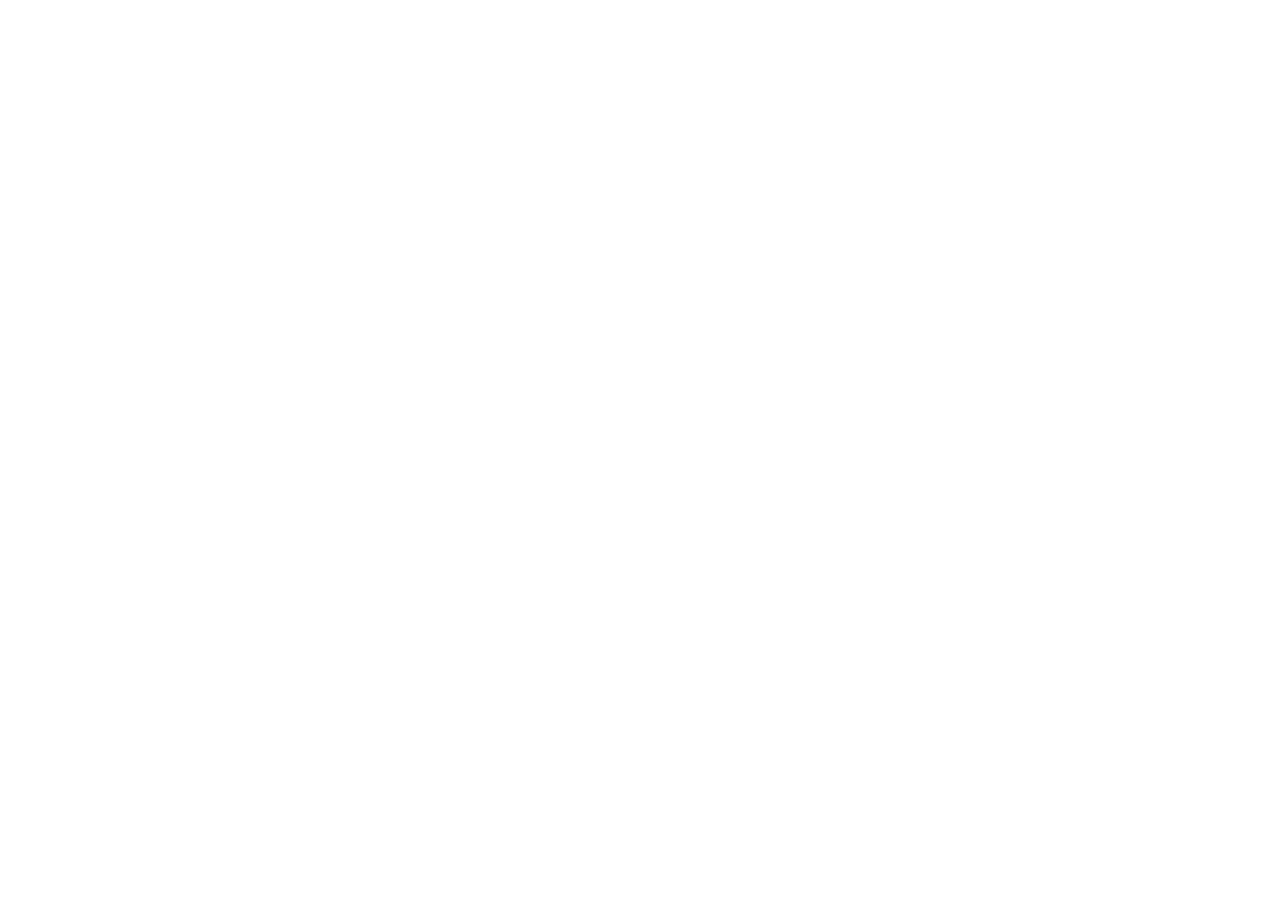
==== article.html @ a83a8c19 "init project" ====
<!DOCTYPE html>
<html lang="en">

<head>
    <meta charset="UTF-8">
    <meta name="viewport" content="width=device-width, initial-scale=1.0">
    <link rel="stylesheet" href="./assets/css/article.css">
    <title>U2-W1-D3 - Flexbox Article</title>
</head>

<body>


</body>

</html>
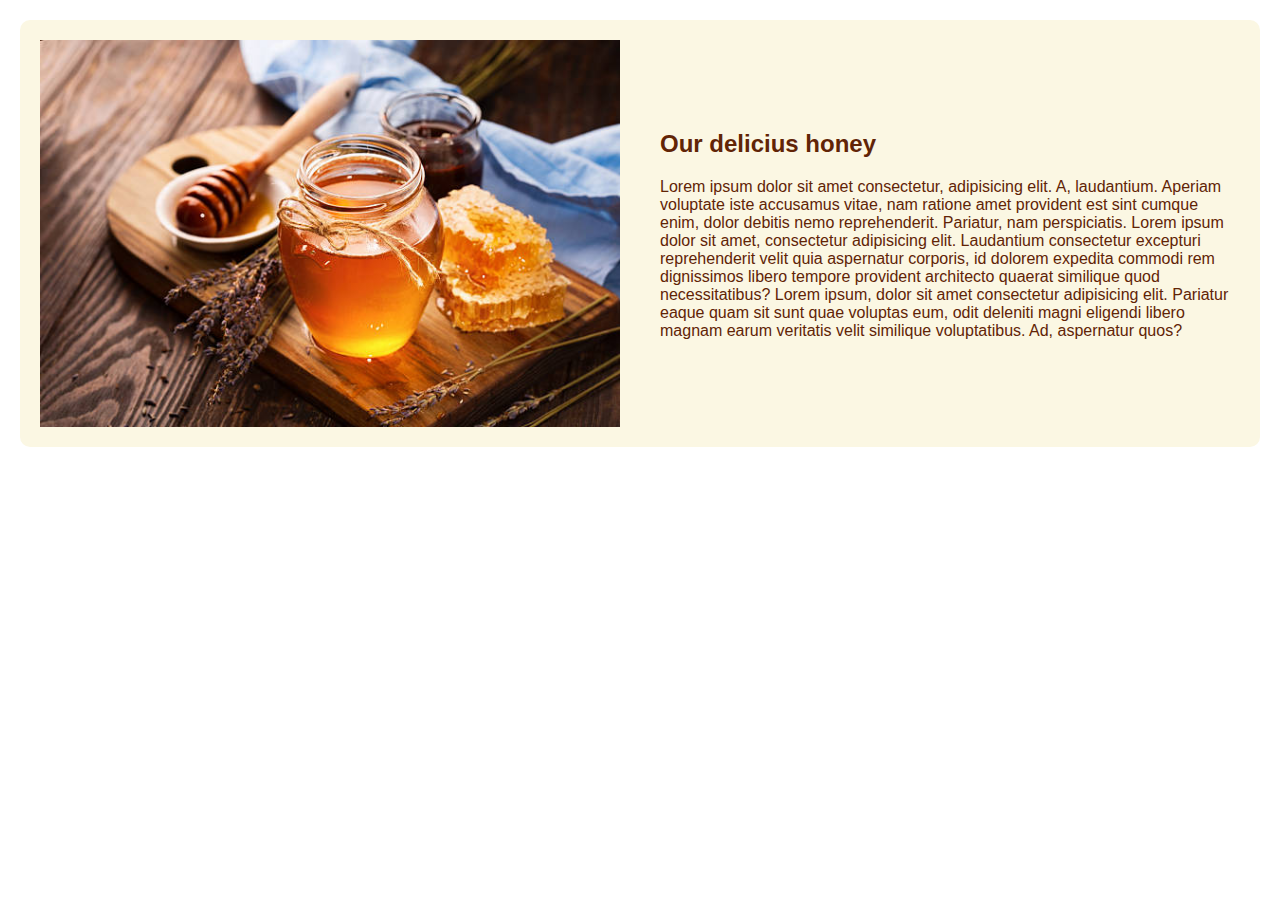
==== commit a1db2ec9: "article complete" ====
--- a/article.html
+++ b/article.html
@@ -9,8 +9,20 @@
 </head>
 
 <body>
-
-
+    <div class="article-container">
+        <img src="./assets/imgs/honey.jpg" alt="honey">
+        <div class="text-content">
+            <h2>Our delicius honey</h2>
+            <p>Lorem ipsum dolor sit amet consectetur, adipisicing elit. A, laudantium. Aperiam voluptate iste accusamus
+                vitae, nam ratione amet provident est sint cumque enim, dolor debitis nemo reprehenderit. Pariatur, nam
+                perspiciatis. Lorem ipsum dolor sit amet, consectetur adipisicing elit. Laudantium consectetur excepturi
+                reprehenderit velit quia aspernatur corporis, id dolorem expedita commodi rem dignissimos libero tempore
+                provident architecto quaerat similique quod necessitatibus? Lorem ipsum, dolor sit amet consectetur
+                adipisicing elit. Pariatur eaque quam sit sunt quae voluptas eum, odit deleniti magni eligendi libero
+                magnam
+                earum veritatis velit similique voluptatibus. Ad, aspernatur quos?</p>
+        </div>
+    </div>
 </body>
 
 </html>--- a/assets/css/article.css
+++ b/assets/css/article.css
@@ -0,0 +1,43 @@
+*,
+*::after,
+*::before {
+    box-sizing: border-box;
+}
+
+body {
+    margin: 0;
+    font-family: Arial, Helvetica, sans-serif;
+}
+
+.article-container {
+    display: flex;
+    flex-direction: column;
+    background-color: #FBF7E3;
+    margin: 20px;
+    border-radius: 10px;
+    color: #612406;
+}
+
+.text-content {
+    padding: 20px;
+}
+
+.article-container img {
+    width: 100%;
+    padding: 20px;
+    order: 1;
+}
+
+@media screen and (min-width: 767px) {
+    .article-container img {
+        width: 50%;
+        object-fit: contain;
+        order: unset;
+    }
+
+    .article-container {
+        flex-direction: row;
+        /* justify-content: space-between; */
+        align-items: center;
+    }
+}